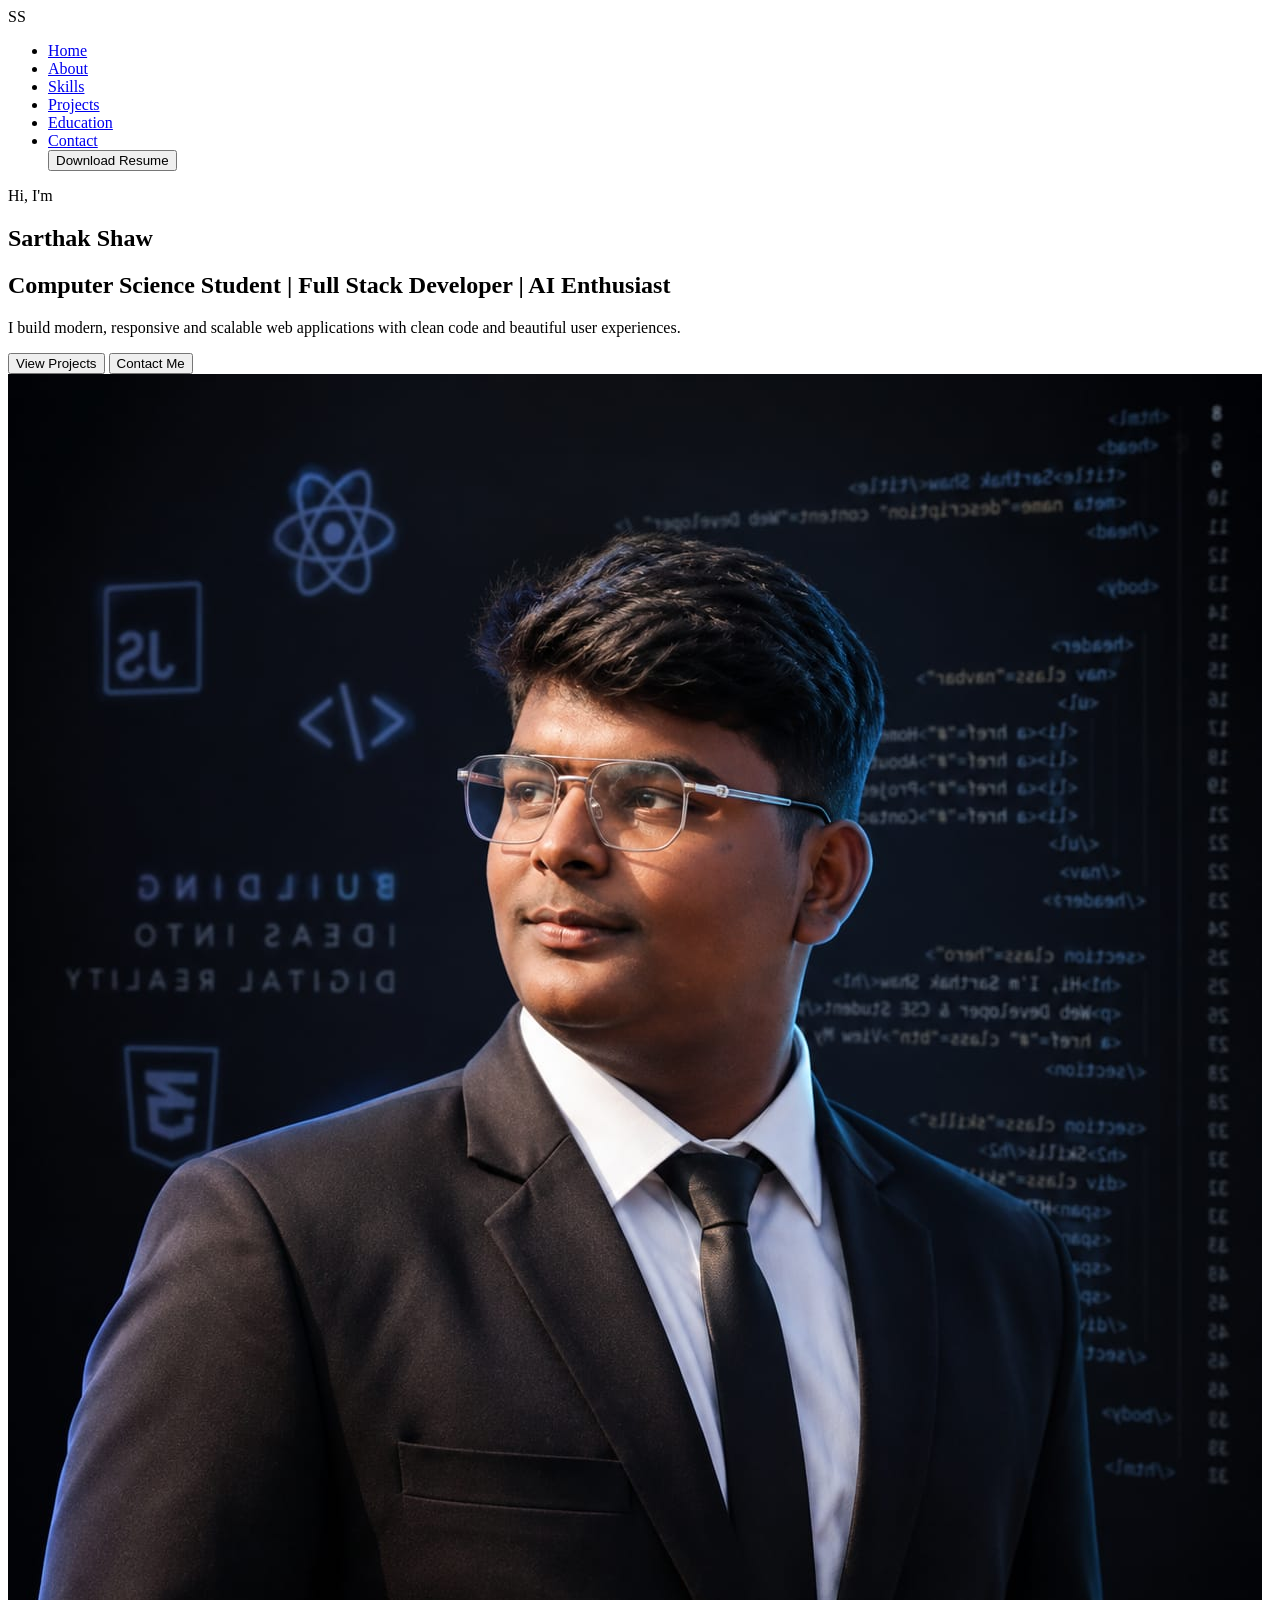
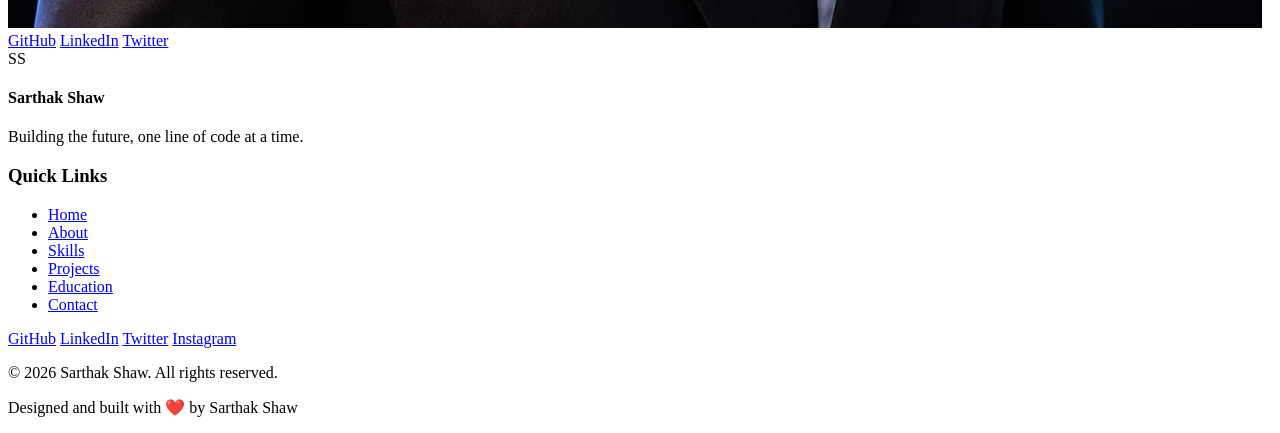
==== index.html @ 329b601d "Initial portfolio website" ====
<!DOCTYPE html>
<html lang="en">
<head>
    <meta charset="UTF-8">
    <meta name="viewport" content="width=device-width, initial-scale=1.0">
    <title>My Portfolio</title>

</head>
<body>
    <header>
        <nav>
        <div class="logo">SS</div>
            <ul>
                <li><a href="index.html">Home</a></li>
                <li><a href="about.html">About</a></li>
                <li><a href="skills.html">Skills</a></li>
                <li><a href="projects.html">Projects</a></li>
                <li><a href="education.html">Education</a></li>
                <li><a href="contact.html">Contact</a></li>
            
                <a href="resume.html">
                    <button>Download Resume</button>
                </a>
            </ul>
        </nav>
    </header>
    <main>
        <section class="hero">
            <div class="hero-text">
                <p>Hi, I'm</p>
                <div class="title">
                    <h1>Sarthak Shaw</h1>
                </div>
                <h2>Computer Science Student | Full Stack Developer | AI Enthusiast</h2>
                <p>I build modern, responsive and scalable web applications with clean code and beautiful user experiences.</p>
                <a href="projects.html">
                    <button>View Projects</button></a>
                <a href="contact.html">
                    <button>Contact Me</button></a>
            </div>
            <div class="hero-image">
                <img src="photome.jpeg" alt="Profile Picture">
            </div>
        </section>

        <section class="social">
            <a href="https://github.com/sarthakshaw" target="_blank">GitHub</a>
            <a href="https://www.linkedin.com/in/sarthakshaw/" target="_blank">LinkedIn</a>
            <a href="https://twitter.com/sarthakshaw" target="_blank">Twitter</a>
        </section>

    </main>

    <footer>
        <section class="footer">
            <div class="logo">SS</div>
            <div class="details">
            <p><h4>Sarthak Shaw</h4></p>
            <p>Building the future, one line of code at a time.</p>
            </div>
            
            <div class="quick-links">
                <h3>Quick Links</h3>
                <ul>
                    <li><a href="index.html">Home</a></li>
                    <li><a href="about.html">About</a></li>
                    <li><a href="skills.html">Skills</a></li>
                    <li><a href="projects.html">Projects</a></li>
                    <li><a href="education.html">Education</a></li>
                    <li><a href="contact.html">Contact</a></li>
                </ul>
            </div>

            <div class="Connect">
            <a href="https://github.com/SarthakShaw01" target="_blank">GitHub</a>
            <a href="https://www.linkedin.com/in/sarthakshaw/" target="_blank">LinkedIn</a>
            <a href="https://x.com/SarthakShaw2007" target="_blank">Twitter</a>
            <a href="https://www.instagram.com/sarthak.shaw/?hl=en" target="_blank">Instagram</a>
            </div>


            <div>
                <p>© 2026 Sarthak Shaw. All rights reserved.</p>
                <p>Designed and built with ❤️ by Sarthak Shaw</p>
            </div>
                

        </section>
    </footer>
</body>
</html>
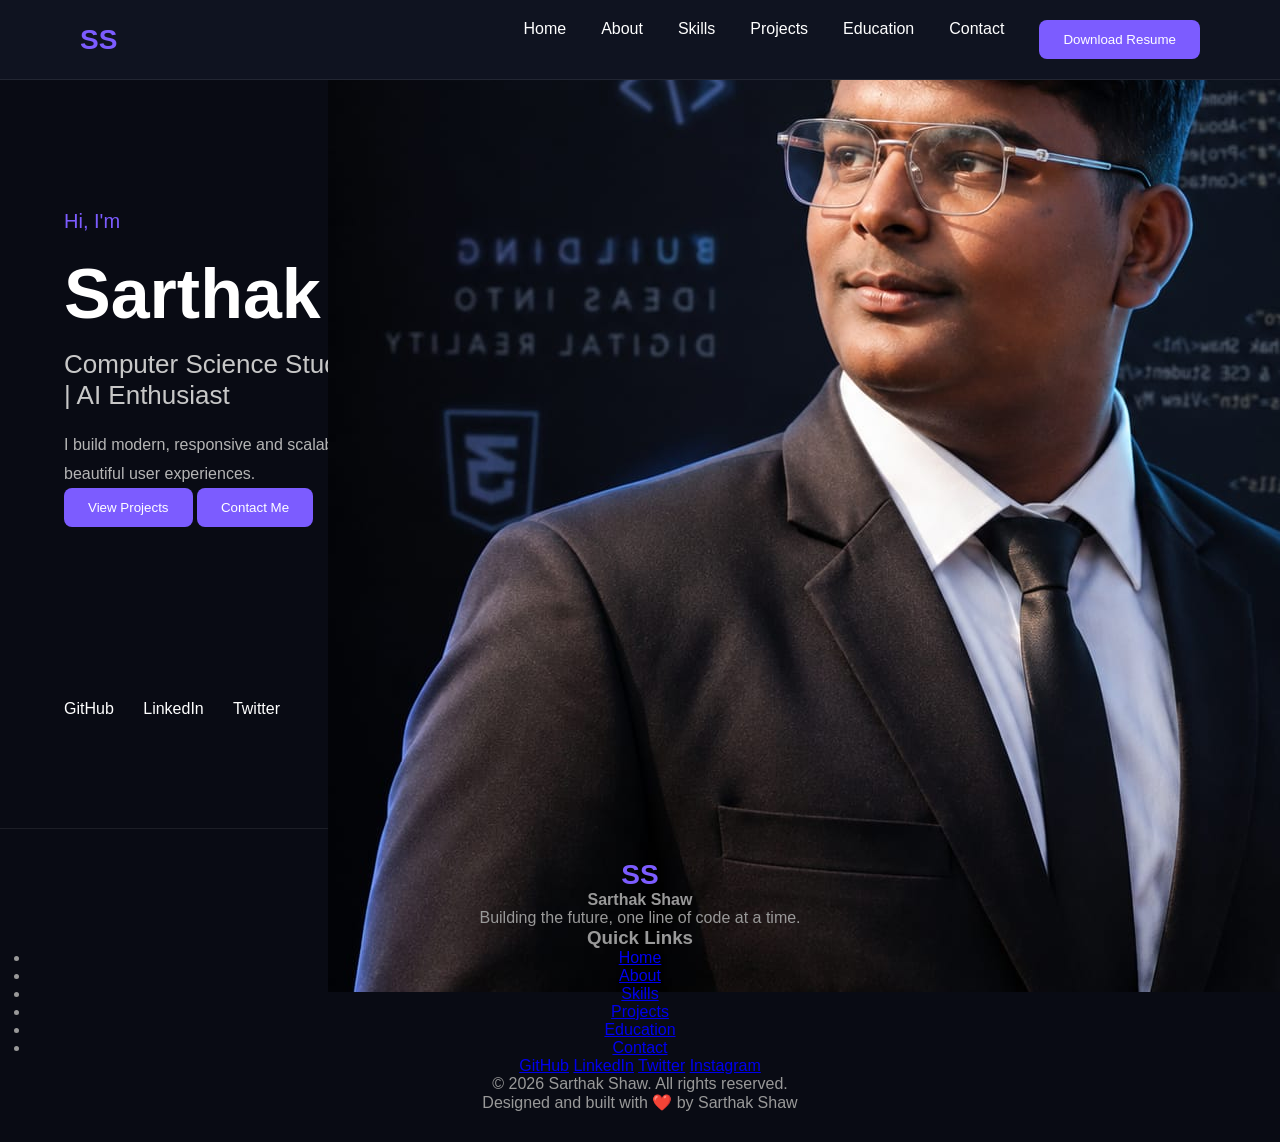
==== commit 659ba1bd: "Add stylesheet link to index.html" ====
--- a/index.html
+++ b/index.html
@@ -4,7 +4,7 @@
     <meta charset="UTF-8">
     <meta name="viewport" content="width=device-width, initial-scale=1.0">
     <title>My Portfolio</title>
-
+    <link rel="stylesheet" href="style.css">
 </head>
 <body>
     <header>
@@ -88,4 +88,4 @@
         </section>
     </footer>
 </body>
-</html>+</html>
--- a/style.css
+++ b/style.css
@@ -0,0 +1,243 @@
+/* ===========================
+   GOOGLE FONT
+=========================== */
+@import url('https://fonts.googleapis.com/css2?family=Poppins:wght@300;400;500;600;700;800&display=swap');
+
+/* ===========================
+   RESET
+=========================== */
+
+*{
+    margin:0;
+    padding:0;
+    box-sizing:border-box;
+    font-family:'Poppins',sans-serif;
+}
+
+body{
+    background:#090b14;
+    color:white;
+}
+
+/* ===========================
+   HEADER
+=========================== */
+
+header{
+    width:100%;
+    padding:20px 80px;
+    position:fixed;
+    top:0;
+    left:0;
+    background:#0f1320;
+    border-bottom:1px solid rgba(255,255,255,.08);
+}
+
+nav{
+    display:flex;
+    justify-content:space-between;
+    align-items:center;
+}
+
+.logo{
+    font-size:28px;
+    font-weight:700;
+    color:#7c5cff;
+}
+
+nav ul{
+    display:flex;
+    list-style:none;
+    gap:35px;
+}
+
+nav ul li a{
+    text-decoration:none;
+    color:white;
+    transition:.3s;
+}
+
+nav ul li a:hover{
+    color:#7c5cff;
+}
+
+button{
+    padding:12px 24px;
+    border:none;
+    border-radius:8px;
+    background:#7c5cff;
+    color:white;
+    cursor:pointer;
+    transition:.3s;
+}
+
+button:hover{
+    background:#5b42ff;
+}
+
+/* ===========================
+   HERO
+=========================== */
+
+.hero{
+    width:90%;
+    margin:140px auto 80px;
+    display:flex;
+    justify-content:space-between;
+    align-items:center;
+    gap:60px;
+}
+
+.hero-text{
+    width:50%;
+}
+
+.hero-text p:first-child{
+    color:#7c5cff;
+    font-size:20px;
+}
+
+.hero-text h1{
+    font-size:70px;
+    margin:15px 0;
+}
+
+.hero-text h2{
+    font-size:26px;
+    color:#c8c8c8;
+    font-weight:400;
+    margin-bottom:20px;
+}
+
+.hero-text p{
+    color:#b5b5b5;
+    line-height:1.8;
+}
+
+.hero-image{
+    width:450px;
+    height:450px;
+    background:#141b2d;
+    border-radius:25px;
+    display:flex;
+    justify-content:center;
+    align-items:center;
+    border:1px solid rgba(255,255,255,.08);
+}
+
+.hero-image::after{
+    content:"Developer Illustration";
+    color:#777;
+}
+
+/* ===========================
+   SOCIAL
+=========================== */
+
+.social{
+    width:90%;
+    margin:auto;
+    padding:30px 0;
+}
+
+.social h3{
+    margin-bottom:15px;
+}
+
+.social a{
+    text-decoration:none;
+    color:white;
+    margin-right:25px;
+}
+
+.social a:hover{
+    color:#7c5cff;
+}
+
+/* ===========================
+   STATS
+=========================== */
+
+.stats{
+    width:90%;
+    margin:60px auto;
+    display:flex;
+    gap:25px;
+}
+
+.stats div{
+    flex:1;
+    background:#141b2d;
+    padding:35px;
+    border-radius:20px;
+    text-align:center;
+}
+
+.stats h2{
+    font-size:45px;
+    color:#7c5cff;
+}
+
+.stats p{
+    margin-top:10px;
+    color:#c7c7c7;
+}
+
+/* ===========================
+   FEATURED PROJECTS
+=========================== */
+
+.featured-projects{
+    width:90%;
+    margin:80px auto;
+}
+
+.featured-projects h2{
+    text-align:center;
+    margin-bottom:40px;
+}
+
+.project-card{
+    background:#141b2d;
+    padding:30px;
+    border-radius:20px;
+    margin-bottom:20px;
+}
+
+.project-card h3{
+    margin-bottom:15px;
+}
+
+/* ===========================
+   CTA
+=========================== */
+
+.cta{
+    width:90%;
+    margin:80px auto;
+    text-align:center;
+    background:#141b2d;
+    padding:60px;
+    border-radius:25px;
+}
+
+.cta h2{
+    font-size:40px;
+}
+
+.cta p{
+    margin:20px 0;
+    color:#bfbfbf;
+}
+
+/* ===========================
+   FOOTER
+=========================== */
+
+footer{
+    margin-top:80px;
+    text-align:center;
+    padding:30px;
+    border-top:1px solid rgba(255,255,255,.08);
+    color:#999;
+}
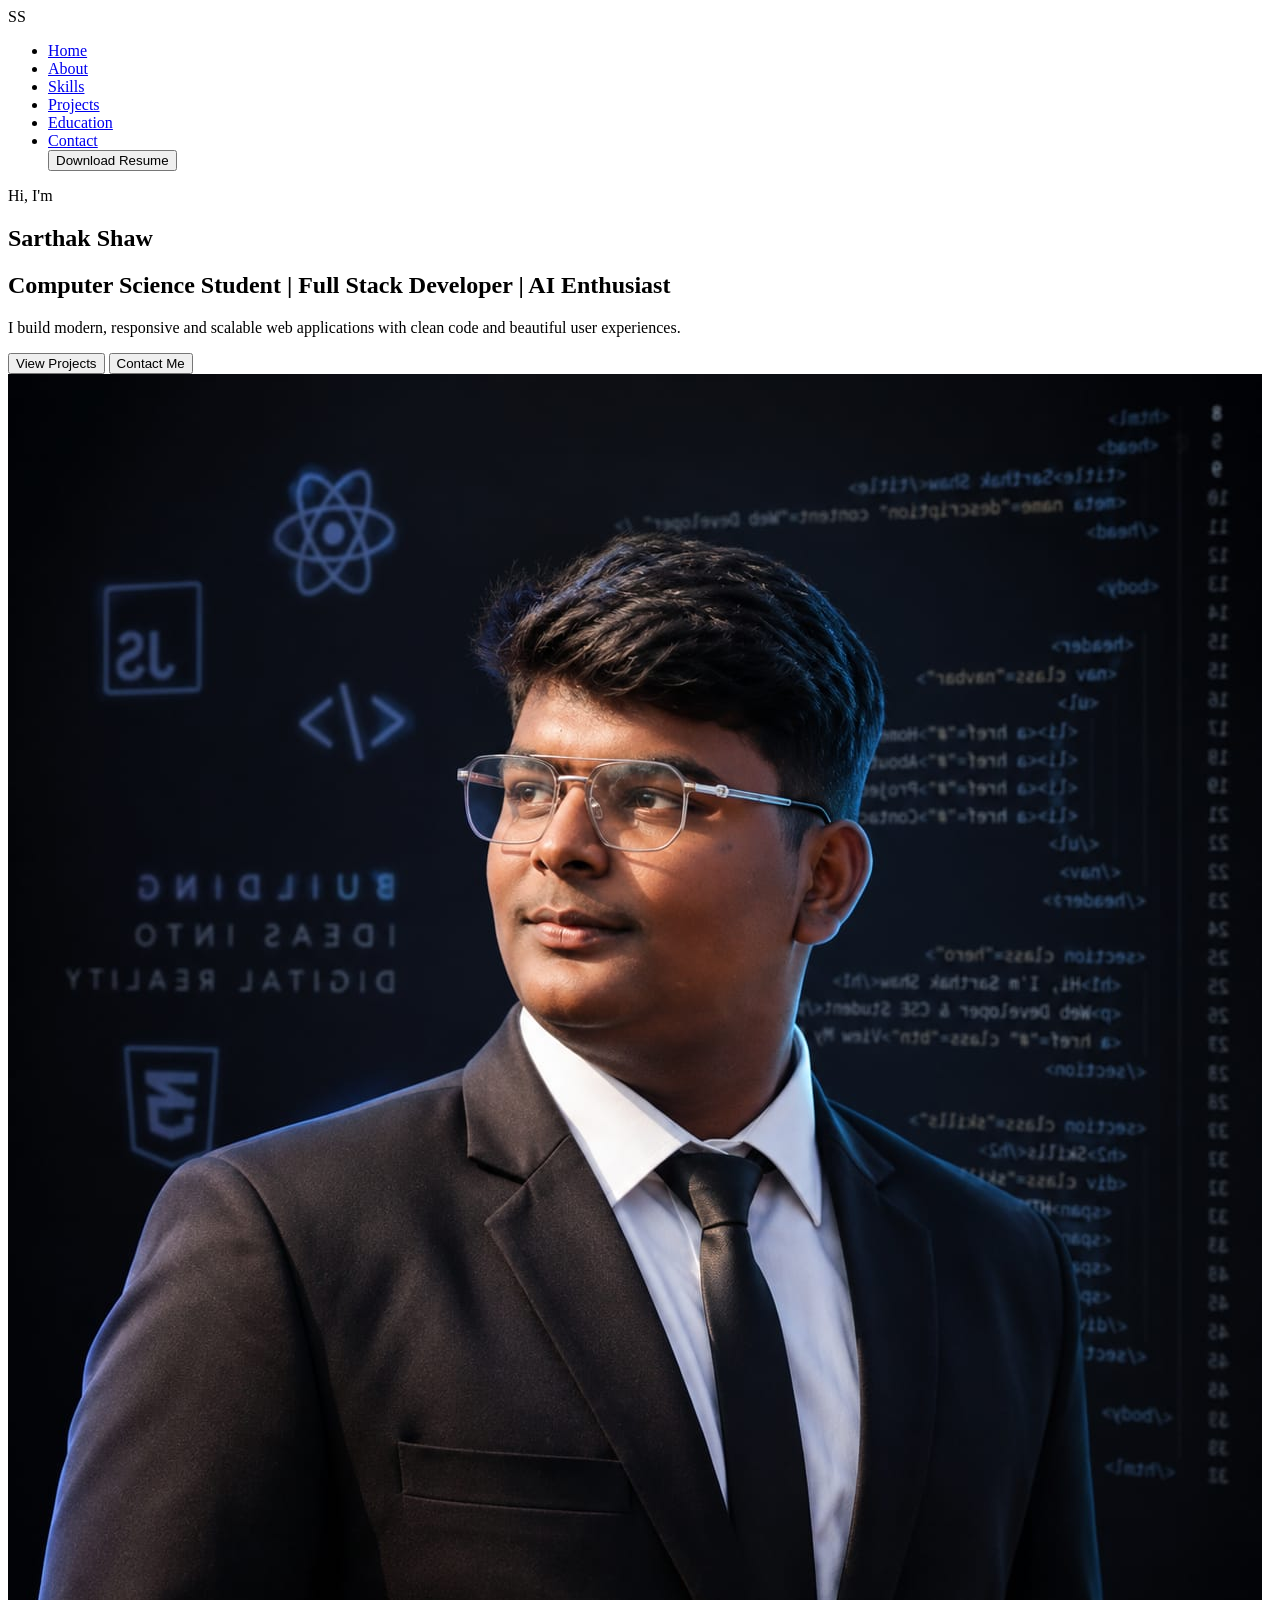
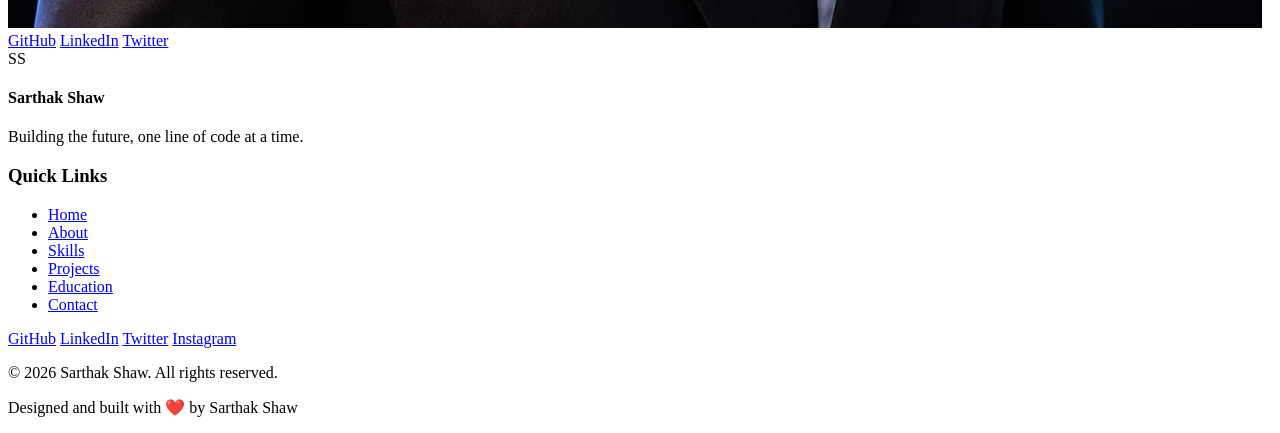
==== commit 6e7ee4fa: "Remove stylesheet link from index.html Removed the link to the stylesheet in the head section." ====
--- a/index.html
+++ b/index.html
@@ -4,7 +4,7 @@
     <meta charset="UTF-8">
     <meta name="viewport" content="width=device-width, initial-scale=1.0">
     <title>My Portfolio</title>
-    <link rel="stylesheet" href="style.css">
+    
 </head>
 <body>
     <header>
